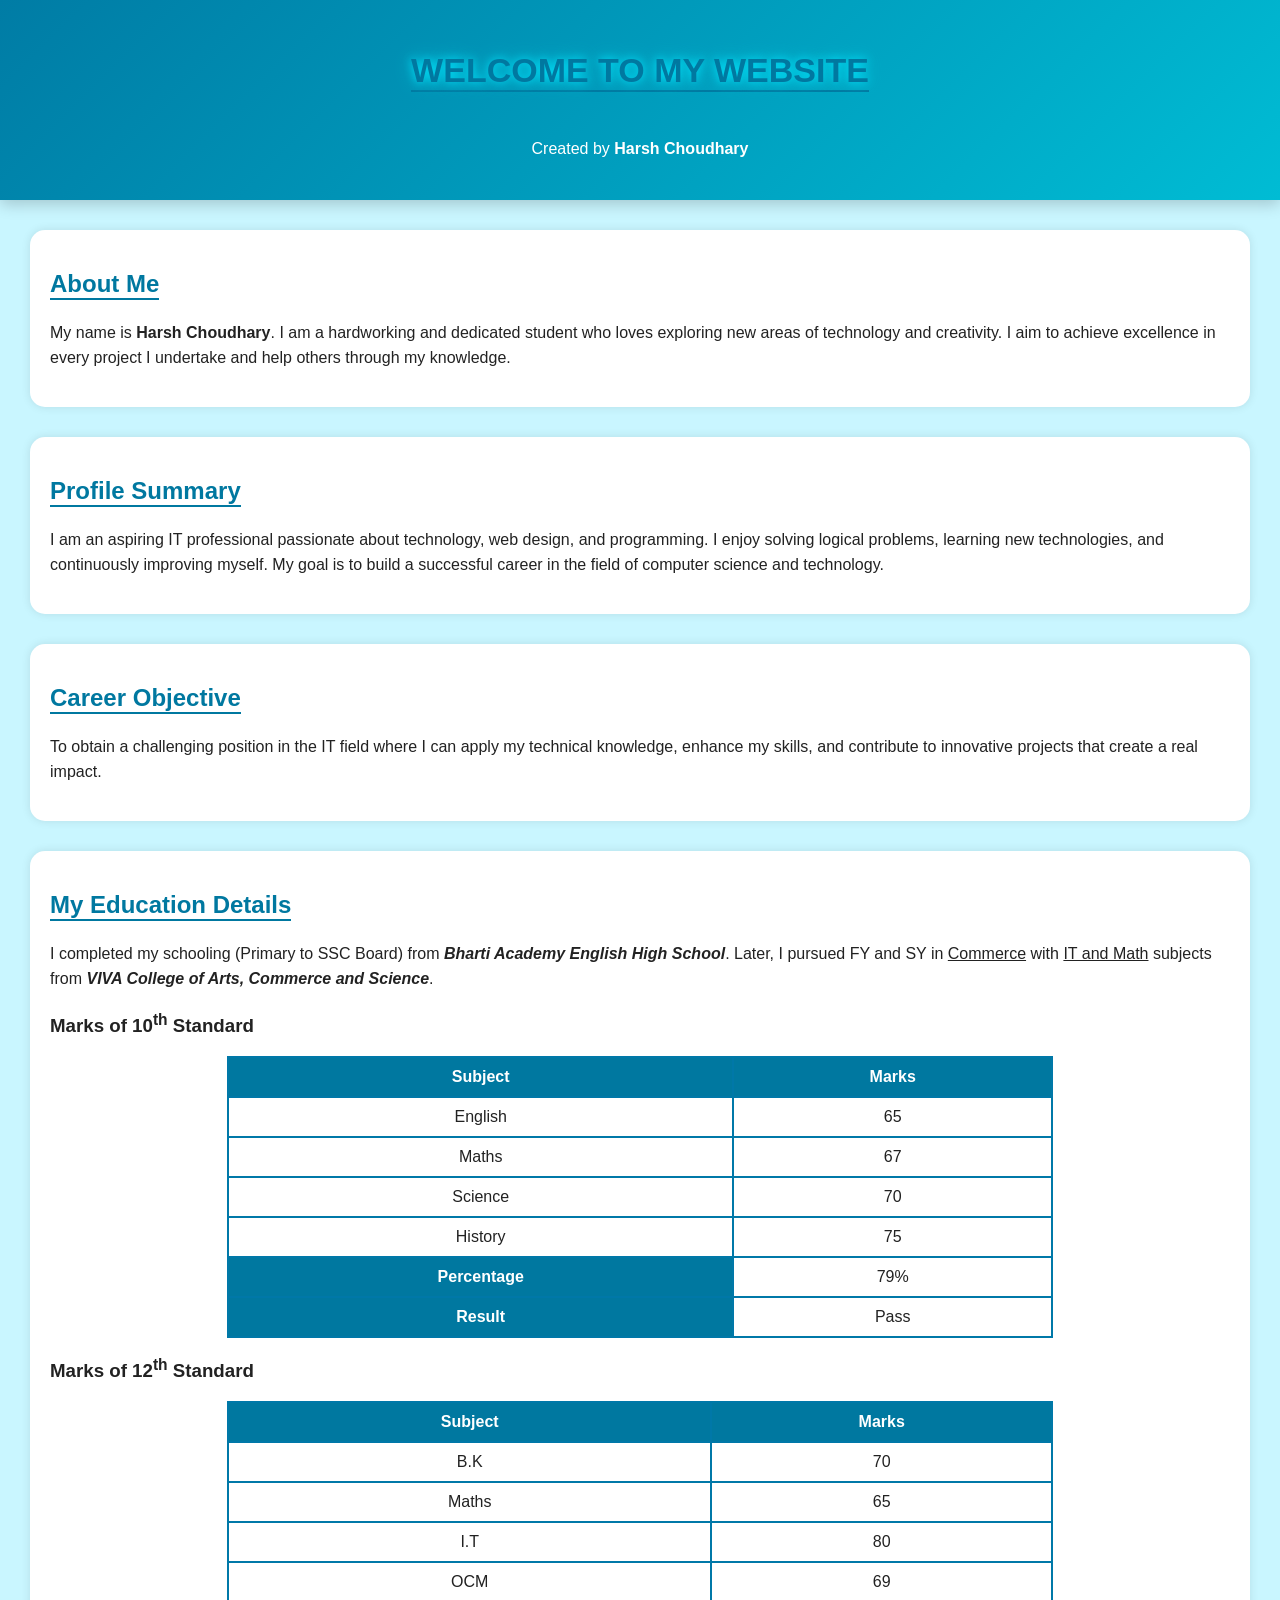
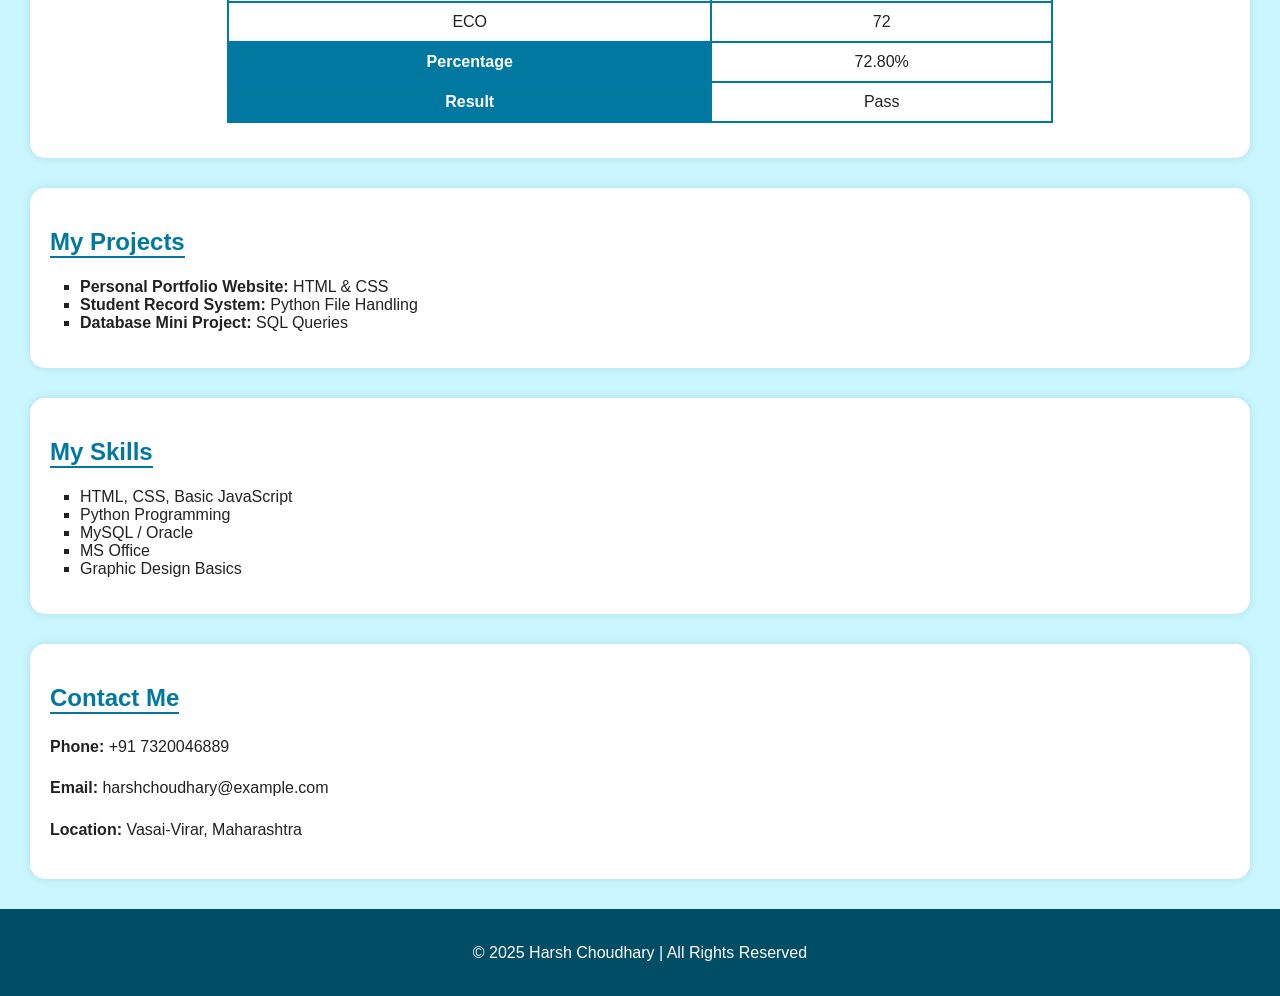
==== index1.html @ 708a2d8a "Add files via upload" ====
<!DOCTYPE html>
<html lang="en">
<head>
  <meta charset="UTF-8">
  <meta name="viewport" content="width=device-width, initial-scale=1.0">
  <title>Harsh Choudhary - Personal Web Page</title>

  <!-- Link External CSS -->
  <link rel="stylesheet" href="style1.css">
</head>

<body>

  <header>
    <h2>WELCOME TO MY WEBSITE</h2>
    <p>Created by <b>Harsh Choudhary</b></p>
  </header>

  <!-- ABOUT ME -->
  <section>
    <h2>About Me</h2>
    <p>
      My name is <b>Harsh Choudhary</b>. 
      I am a hardworking and dedicated student who loves exploring new areas of technology and creativity.
      I aim to achieve excellence in every project I undertake and help others through my knowledge.
    </p>
  </section>

  <!-- PROFILE SUMMARY -->
  <section>
    <h2>Profile Summary</h2>
    <p>
      I am an aspiring IT professional passionate about technology, web design, and programming. 
      I enjoy solving logical problems, learning new technologies, and continuously improving myself.
      My goal is to build a successful career in the field of computer science and technology.
    </p>
  </section>

  <!-- CAREER OBJECTIVE -->
  <section>
    <h2>Career Objective</h2>
    <p>
      To obtain a challenging position in the IT field where I can apply my technical knowledge, 
      enhance my skills, and contribute to innovative projects that create a real impact.
    </p>
  </section>

  <!-- EDUCATION -->
  <section>
    <h2>My Education Details</h2>
    <p> 
      I completed my schooling (Primary to SSC Board) from 
      <b><i>Bharti Academy English High School</i></b>. 
      Later, I pursued FY and SY in <u>Commerce</u> with <u>IT and Math</u> subjects 
      from <b><i>VIVA College of Arts, Commerce and Science</i></b>.
    </p>

    <h3>Marks of 10<sup>th</sup> Standard</h3>
    <table>
      <tr><th>Subject</th><th>Marks</th></tr>
      <tr><td>English</td><td>65</td></tr>
      <tr><td>Maths</td><td>67</td></tr>
      <tr><td>Science</td><td>70</td></tr>
      <tr><td>History</td><td>75</td></tr>
      <tr><th>Percentage</th><td>79%</td></tr>
      <tr><th>Result</th><td>Pass</td></tr>
    </table>

    <h3>Marks of 12<sup>th</sup> Standard</h3>
    <table>
      <tr><th>Subject</th><th>Marks</th></tr>
      <tr><td>B.K</td><td>70</td></tr>
      <tr><td>Maths</td><td>65</td></tr>
      <tr><td>I.T</td><td>80</td></tr>
      <tr><td>OCM</td><td>69</td></tr>
      <tr><td>ECO</td><td>72</td></tr>
      <tr><th>Percentage</th><td>72.80%</td></tr>
      <tr><th>Result</th><td>Pass</td></tr>
    </table>
  </section>

  <!-- PROJECTS -->
  <section>
    <h2>My Projects</h2>
    <ul>
      <li><b>Personal Portfolio Website:</b> HTML & CSS</li>
      <li><b>Student Record System:</b> Python File Handling</li>
      <li><b>Database Mini Project:</b> SQL Queries</li>
    </ul>
  </section>

  <!-- SKILLS -->
  <section>
    <h2>My Skills</h2>
    <ul>
      <li>HTML, CSS, Basic JavaScript</li>
      <li>Python Programming</li>
      <li>MySQL / Oracle</li>
      <li>MS Office</li>
      <li>Graphic Design Basics</li>
    </ul>
  </section>

  <!-- CONTACT -->
  <section>
    <h2>Contact Me</h2>
    <p><b>Phone:</b> +91 7320046889</p>
    <p><b>Email:</b> harshchoudhary@example.com</p>
    <p><b>Location:</b> Vasai-Virar, Maharashtra</p>
  </section>

  <footer>
    <p>© 2025 Harsh Choudhary | All Rights Reserved</p>
  </footer>

</body>
</html>
---- style1.css ----
body {
  background-color: #c9f6ff;
  font-family: Arial, sans-serif;
  margin: 0;
  padding: 0;
  color: #222;
}

/* HEADER */
header {
  background: linear-gradient(135deg, #007ca5, #00bcd4);
  color: white;
  height: 200px;
  display: flex;
  flex-direction: column;
  justify-content: center;
  align-items: center;
  text-align: center;
  box-shadow: 0 4px 15px rgba(0, 0, 0, 0.2);
}

header h2 {
  font-size: 34px;
  animation: glow 2.5s infinite alternate;
  text-shadow: 0 0 10px #00e6ff, 0 0 20px #00bcd4;
}

@keyframes glow {
  from {
    text-shadow: 0 0 10px #00e6ff;
  }
  to {
    text-shadow: 0 0 30px #00ffff;
  }
}

header p {
  font-size: 16px;
}

/* SECTIONS */
section {
  margin: 30px;
  background: white;
  padding: 20px;
  border-radius: 15px;
  box-shadow: 0 0 10px rgba(0, 0, 0, 0.1);
}

h2 {
  color: #0078a0;
  border-bottom: 2px solid #0078a0;
  width: fit-content;
}

p {
  line-height: 1.6;
}

/* TABLE */
table {
  width: 70%;
  margin: 15px auto;
  border-collapse: collapse;
  text-align: center;
}

th, td {
  border: 2px solid #0078a8;
  padding: 10px;
}

th {
  background-color: #0078a0;
  color: white;
}

/* LIST */
ul {
  list-style-type: square;
  padding-left: 30px;
}

/* FOOTER */
footer {
  background-color: #004d66;
  color: white;
  text-align: center;
  padding: 15px;
}
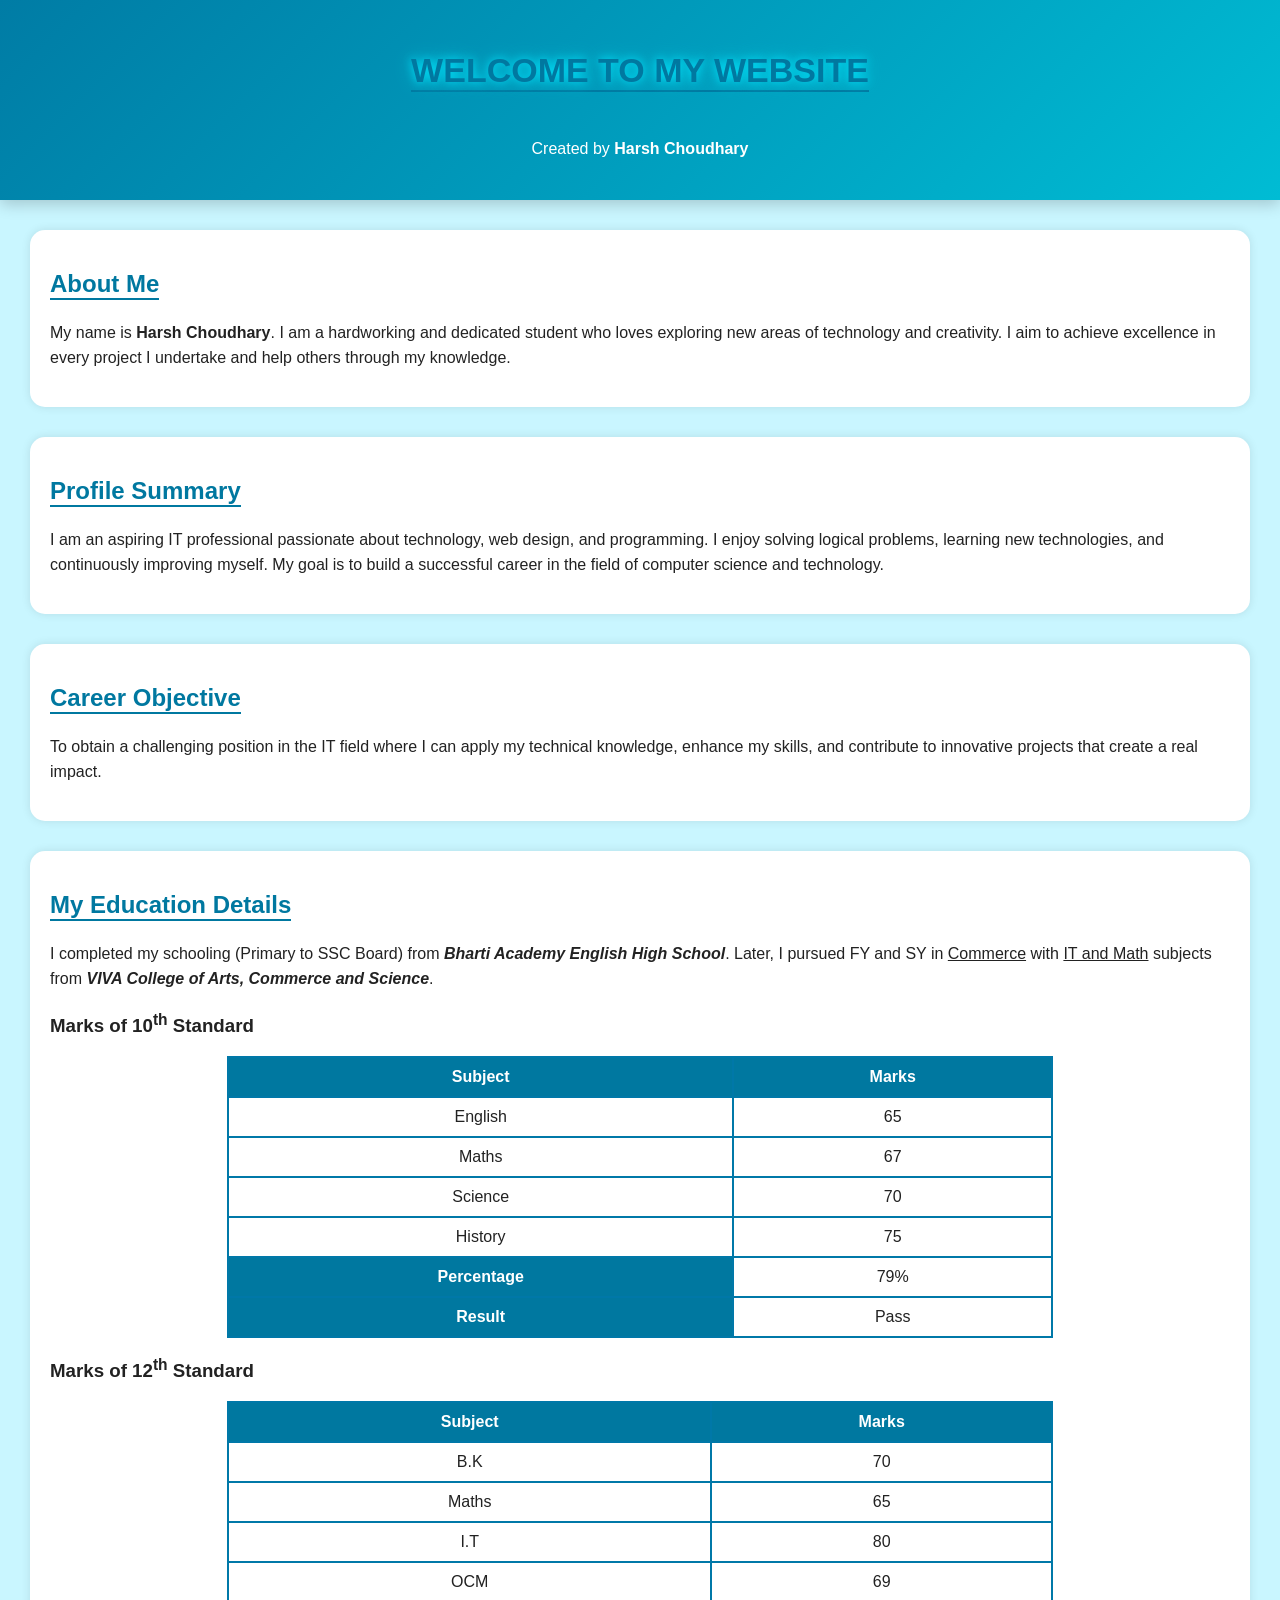
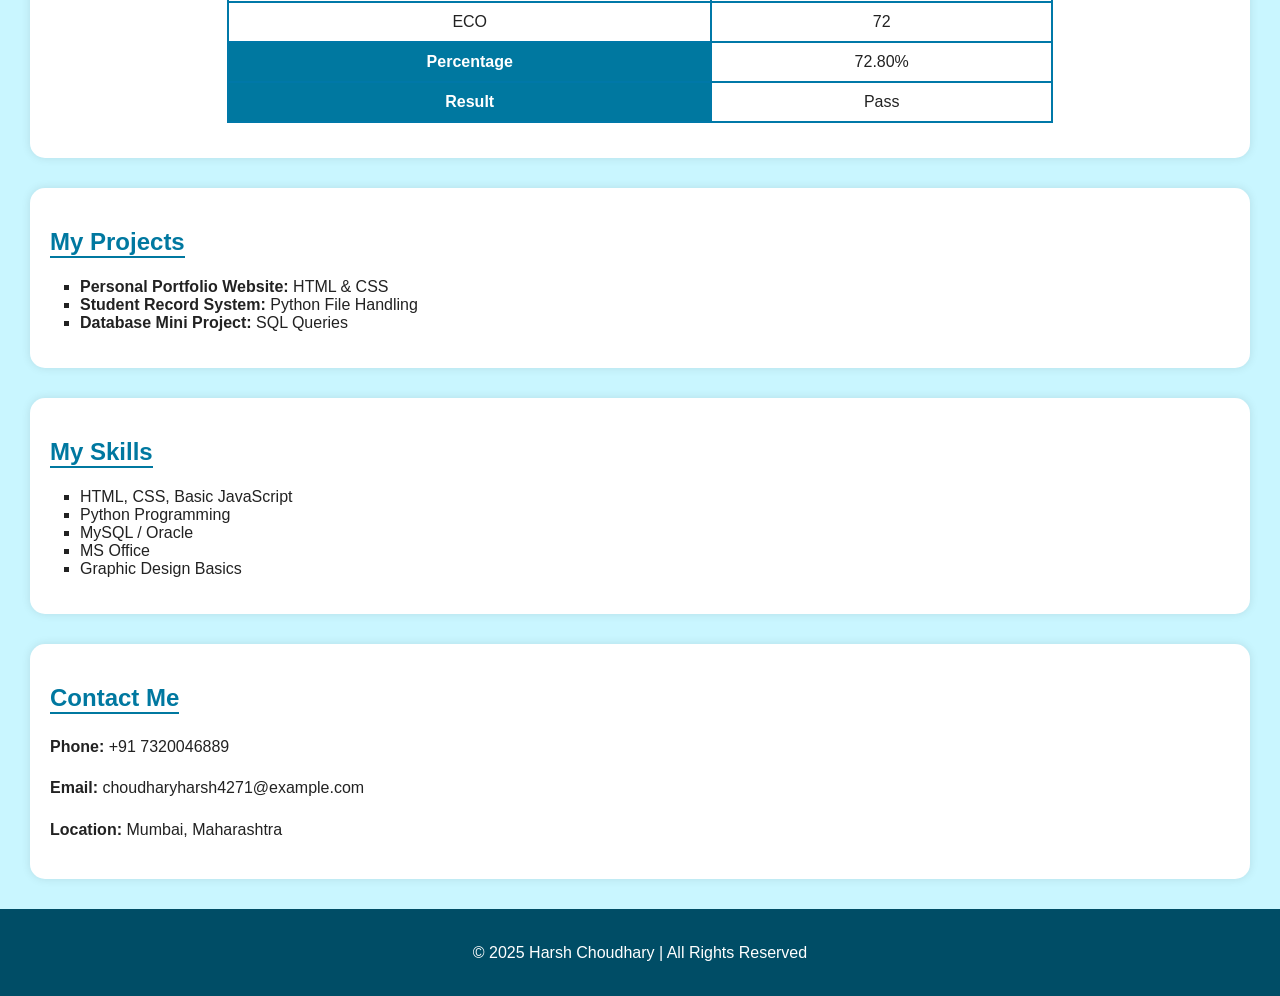
==== commit ce34fa9a: "Update index1.html" ====
--- a/index1.html
+++ b/index1.html
@@ -105,8 +105,8 @@
   <section>
     <h2>Contact Me</h2>
     <p><b>Phone:</b> +91 7320046889</p>
-    <p><b>Email:</b> harshchoudhary@example.com</p>
-    <p><b>Location:</b> Vasai-Virar, Maharashtra</p>
+    <p><b>Email:</b> choudharyharsh4271@example.com</p>
+    <p><b>Location:</b> Mumbai, Maharashtra</p>
   </section>
 
   <footer>
@@ -115,3 +115,4 @@
 
 </body>
 </html>
+
